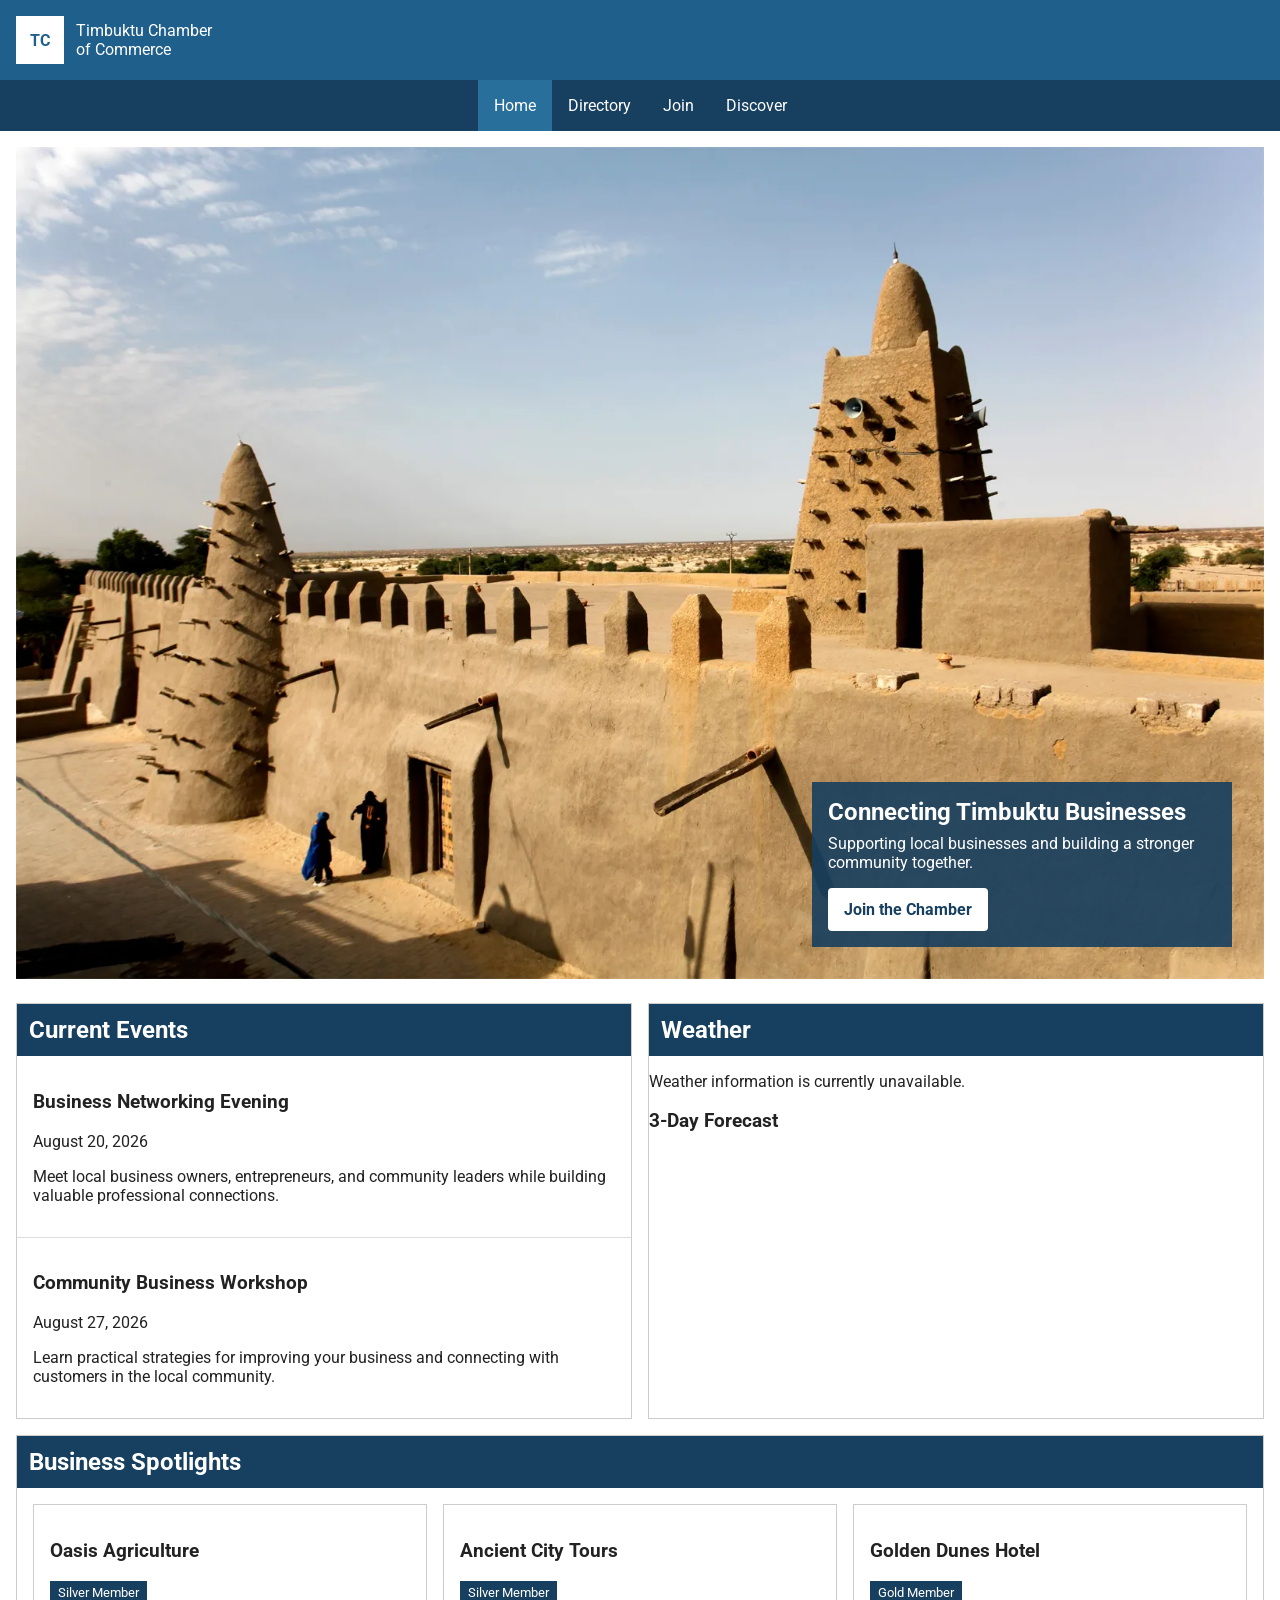
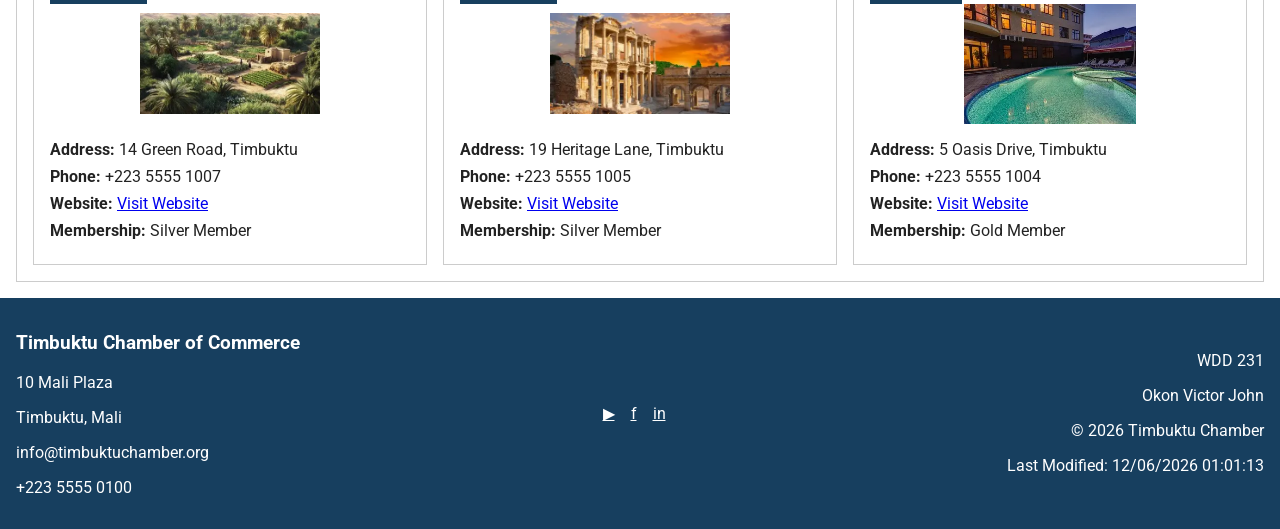
==== chamber/index.html @ cd2c8c09 "week3 done" ====
<!DOCTYPE html>
<html lang="en">
<head>
    <meta charset="UTF-8">

    <meta name="viewport" content="width=device-width, initial-scale=1.0">

    <title>Timbuktu Chamber of Commerce | Home</title>

    <meta
        name="description"
        content="Welcome to the Timbuktu Chamber of Commerce. Discover local businesses, events, community opportunities, and resources in Timbuktu."
    >

    <meta name="author" content="Okon Victor John">

    <!-- Favicon -->
    <link rel="icon" href="images/favicon.svg" type="image/svg+xml">

    <!-- Google Fonts -->
    <link rel="preconnect" href="https://fonts.googleapis.com">
    <link rel="preconnect" href="https://fonts.gstatic.com" crossorigin>
    <link
        href="https://fonts.googleapis.com/css2?family=Roboto:wght@400;500;700&display=swap"
        rel="stylesheet"
    >

    <!-- Open Graph -->
    <meta
        property="og:title"
        content="Timbuktu Chamber of Commerce"
    >

    <meta
        property="og:description"
        content="Connect with businesses and discover opportunities in Timbuktu."
    >

    <meta
        property="og:image"
        content="https://lilmuller.github.io/wdd231/chamber/images/social-preview.jpg"
    >

    <meta
        property="og:url"
        content="https://lilmuller.github.io/wdd231/chamber/index.html"
    >

    <meta property="og:type" content="website">

    <!-- CSS -->
    <link rel="stylesheet" href="styles/normalize.css">
    <link rel="stylesheet" href="styles/small.css">
    <link rel="stylesheet" href="styles/larger.css">

    <!-- JavaScript -->
    <script src="scripts/navigation.js" defer></script>
    <script src="scripts/home.js" defer></script>
    <script src="scripts/date.js" defer></script>
</head>

<body class="home-page">

<header>
    <div class="brand">
        <div class="logo">TC</div>

        <div>
            <span class="site-name">Timbuktu Chamber</span>
            <span class="site-subtitle">of Commerce</span>
        </div>
    </div>

    <button
        id="menu-button"
        aria-label="Open navigation menu"
        type="button"
    >
        ☰
    </button>
</header>

<nav id="navigation">
    <ul>
        <li>
            <a href="index.html" class="active">Home</a>
        </li>

        <li>
            <a href="directory.html">Directory</a>
        </li>

        <li>
            <a href="#">Join</a>
        </li>

        <li>
            <a href="#">Discover</a>
        </li>
    </ul>
</nav>

<main>

    <!-- HERO -->
    <section class="hero">
        <img
            src="images/hero.webp"
            alt="Timbuktu city and surrounding landscape"
        >

        <div class="hero-content">
            <h1>Connecting Timbuktu Businesses</h1>

            <p>
                Supporting local businesses and building a stronger
                community together.
            </p>

            <a class="cta-button" href="#">
                Join the Chamber
            </a>
        </div>
    </section>


    <!-- HOME INFORMATION -->
    <div class="home-grid">

        <!-- EVENTS -->
        <section class="home-section events">
            <h2>Current Events</h2>

            <article class="event">
                <h3>Business Networking Evening</h3>

                <p class="event-date">
                    August 20, 2026
                </p>

                <p>
                    Meet local business owners, entrepreneurs, and
                    community leaders while building valuable
                    professional connections.
                </p>
            </article>

            <article class="event">
                <h3>Community Business Workshop</h3>

                <p class="event-date">
                    August 27, 2026
                </p>

                <p>
                    Learn practical strategies for improving your
                    business and connecting with customers in the
                    local community.
                </p>
            </article>
        </section>


        <!-- WEATHER -->
        <section class="home-section weather">
            <h2>Weather</h2>

            <div id="current-weather">
                <p>Loading current weather...</p>
            </div>

            <h3>3-Day Forecast</h3>

            <div id="forecast"></div>
        </section>


        <!-- SPOTLIGHTS -->
        <section class="home-section spotlights">
            <h2>Business Spotlights</h2>

            <div id="spotlight-container">
                <p>Loading business spotlights...</p>
            </div>
        </section>

    </div>

</main>

<footer>

    <div class="contact">
        <h3>Timbuktu Chamber of Commerce</h3>

        <p>10 Mali Plaza</p>
        <p>Timbuktu, Mali</p>
        <p>info@timbuktuchamber.org</p>
        <p>+223 5555 0100</p>
    </div>

    <div class="social">
        <a href="#" aria-label="YouTube">▶</a>
        <a href="#" aria-label="Facebook">f</a>
        <a href="#" aria-label="LinkedIn">in</a>
    </div>

    <div class="development">
        <p>WDD 231</p>

        <p>Okon Victor John</p>

        <p>
            © <span id="currentyear"></span>
            Timbuktu Chamber
        </p>

        <p id="lastModified"></p>
    </div>

</footer>

</body>
</html>
---- chamber/styles/small.css ----
body {
    font-family: "Roboto", sans-serif;
    margin: 0;
    color: #222;
}

header {
    display: flex;
    justify-content: space-between;
    align-items: center;
    padding: 1rem;
    background: #1f5f8b;
    color: white;
}

.brand {
    display: flex;
    align-items: center;
    gap: .75rem;
}

.logo {
    width: 48px;
    height: 48px;
    display: grid;
    place-items: center;
    background: white;
    color: #1f5f8b;
    font-weight: bold;
}

.site-name,
.site-subtitle {
    display: block;
}

#menu-button {
    font-size: 1.5rem;
}

nav {
    display: none;
    background: #173f5f;
}

nav.open {
    display: block;
}

nav ul {
    list-style: none;
    margin: 0;
    padding: 0;
}

nav a {
    display: block;
    padding: 1rem;
    color: white;
    text-decoration: none;
}

nav a.active,
nav a:hover {
    background: #286f9c;
}

main {
    padding: 1rem;
}

.view-buttons {
    text-align: right;
    margin-bottom: 1rem;
}

.view-buttons button {
    font-size: 1.5rem;
}

.grid {
    display: grid;
    gap: 1rem;
}

.member-card {
    border: 1px solid #ccc;
    padding: 1rem;
    background: #f7f7f7;
}

.member-card img {
    width: 100%;
    max-height: 180px;
    object-fit: cover;
}

.list {
    display: block;
}

.list .member-card {
    display: grid;
    grid-template-columns: 120px 1fr;
    gap: 1rem;
    margin-bottom: 1rem;
}

footer {
    background: #173f5f;
    color: white;
    padding: 1rem;
}

footer a {
    color: white;
    margin-right: .75rem;
}

/* ========================================
   CHAMBER HOME PAGE ONLY
   ======================================== */

.home-page .hero {
    position: relative;
    margin-bottom: 1.5rem;
}

.home-page .hero img {
    display: block;
    width: 100%;
    height: auto;
}

.home-page .hero-content {
    position: absolute;
    bottom: 1rem;
    left: 1rem;
    right: 1rem;
    padding: 1rem;
    background-color: rgb(23 63 95 / 90%);
    color: white;
}

.home-page .hero-content h1 {
    margin: 0 0 0.5rem;
}

.home-page .hero-content p {
    margin: 0 0 1rem;
}

.home-page .cta-button {
    display: inline-block;
    padding: 0.75rem 1rem;
    background-color: #ffffff;
    color: #173f5f;
    text-decoration: none;
    font-weight: 700;
    border-radius: 4px;
}

.home-page .home-grid {
    display: grid;
    gap: 1rem;
}

.home-page .home-section {
    border: 1px solid #ccc;
}

.home-page .home-section > h2 {
    margin: 0;
    padding: 0.75rem;
    background-color: #173f5f;
    color: #ffffff;
}

.home-page .event {
    padding: 1rem;
    border-bottom: 1px solid #ddd;
}

.home-page .event:last-child {
    border-bottom: none;
}

.home-page .current-weather-content {
    display: flex;
    align-items: center;
    gap: 1rem;
    padding: 1rem;
}

.home-page .temperature {
    font-size: 2rem;
    font-weight: 700;
    margin: 0;
}

.home-page #forecast {
    display: grid;
    gap: 0.75rem;
    padding: 1rem;
}

.home-page .forecast-card {
    padding: 0.75rem;
    text-align: center;
    background-color: #eef4f8;
    border: 1px solid #cbdbe5;
}

.home-page #spotlight-container {
    display: grid;
    gap: 1rem;
    padding: 1rem;
}

.home-page .spotlight-card {
    padding: 1rem;
    border: 1px solid #ccc;
}

.home-page .spotlight-card img {
    display: block;
    width: 100%;
    max-width: 180px;
    height: 120px;
    object-fit: contain;
    margin: 0 auto 1rem;
}

.home-page .membership {
    display: inline-block;
    padding: 0.25rem 0.5rem;
    background-color: #173f5f;
    color: #ffffff;
    font-size: 0.8rem;
}

.home-page .spotlight-info p {
    margin: 0.5rem 0;
}
---- chamber/styles/larger.css ----
@media screen and (min-width: 700px) {

    #menu-button {
        display: none;
    }

    nav {
        display: block;
    }

    nav ul {
        display: flex;
        justify-content: center;
    }

    .grid {
        grid-template-columns: repeat(3, 1fr);
    }

    footer {
        display: grid;
        grid-template-columns: 1fr auto 1fr;
        align-items: center;
        gap: 2rem;
    }

    .social {
        text-align: center;
    }

    .development {
        text-align: right;
    }
    
    .home-page .hero-content {
        left: auto;
        right: 2rem;
        bottom: 2rem;
        width: 420px;
    }

    .home-page .home-grid {
        grid-template-columns: 1fr 1fr;
    }

    .home-page .events {
        grid-column: 1;
    }

    .home-page .weather {
        grid-column: 2;
    }

    .home-page .spotlights {
        grid-column: 1 / 3;
    }

    .home-page #forecast {
        grid-template-columns: repeat(3, 1fr);
    }

    .home-page #spotlight-container {
        grid-template-columns: repeat(3, 1fr);
    }
}
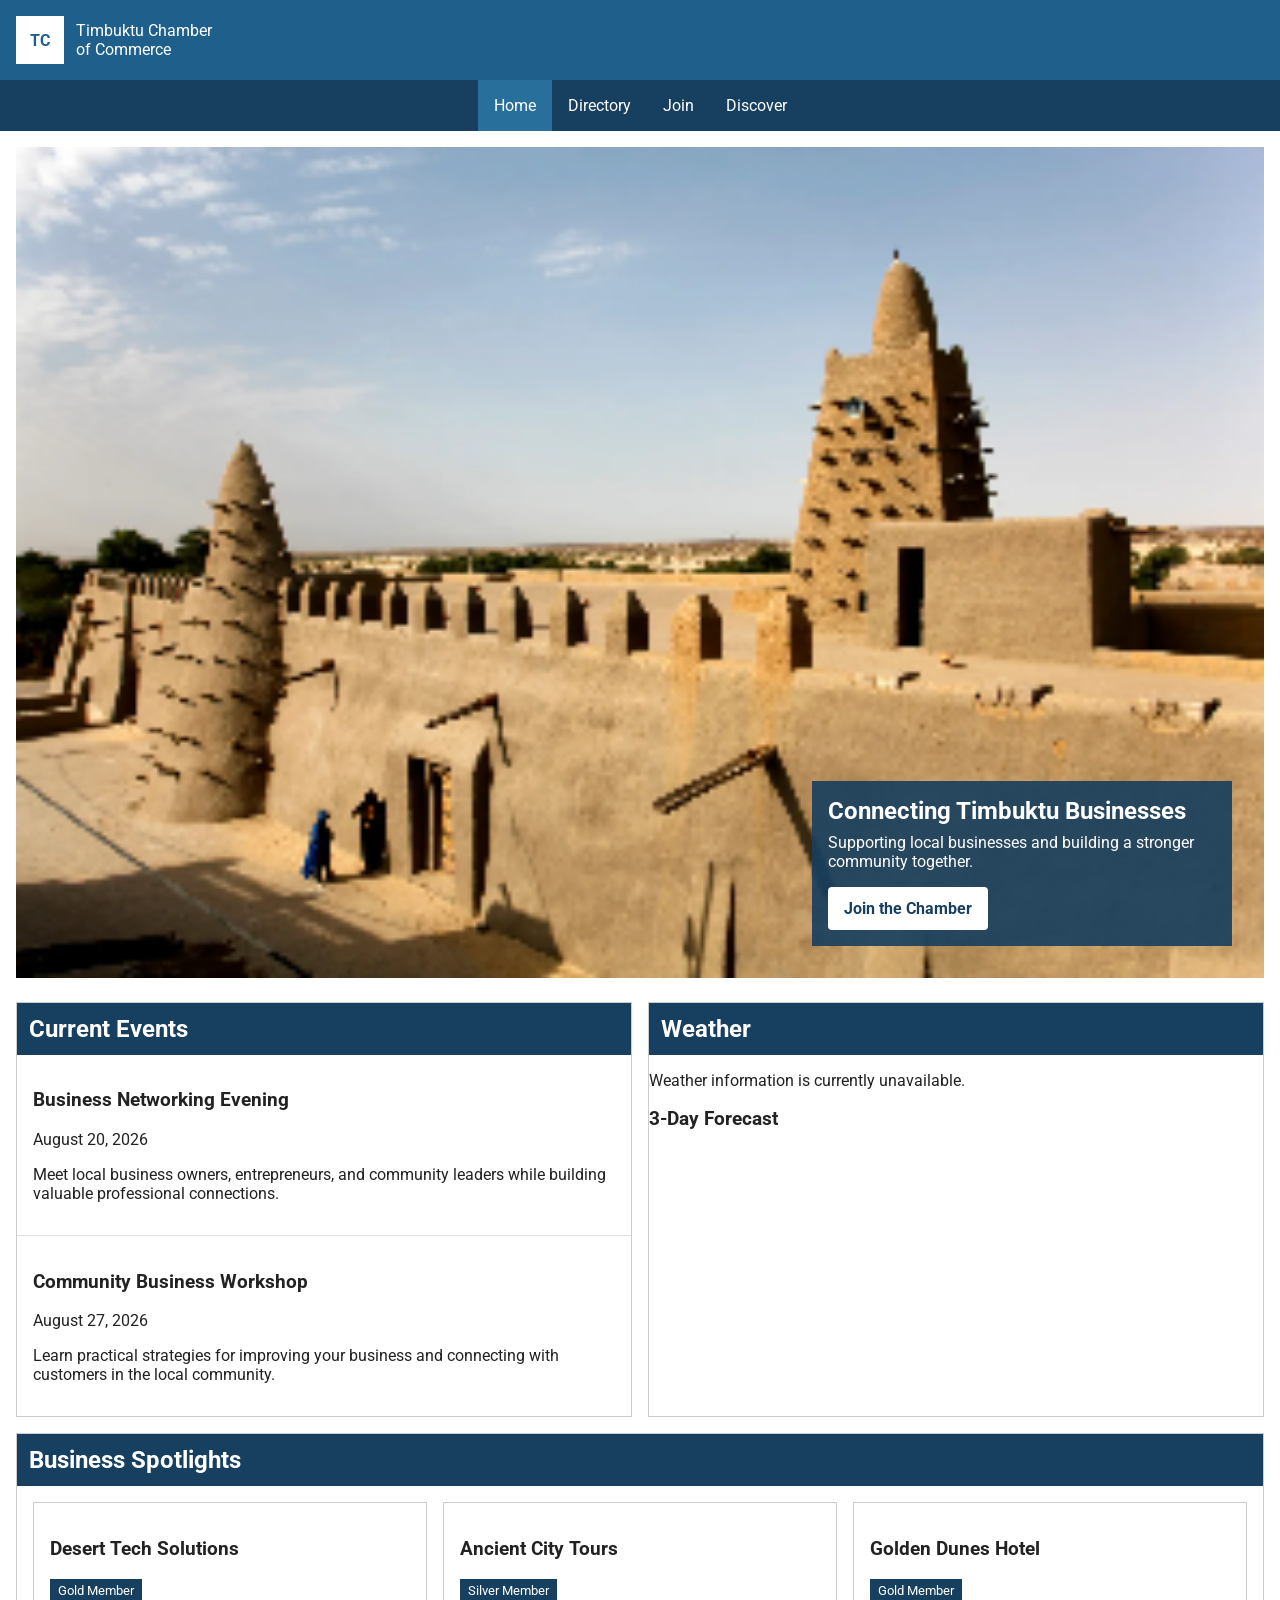
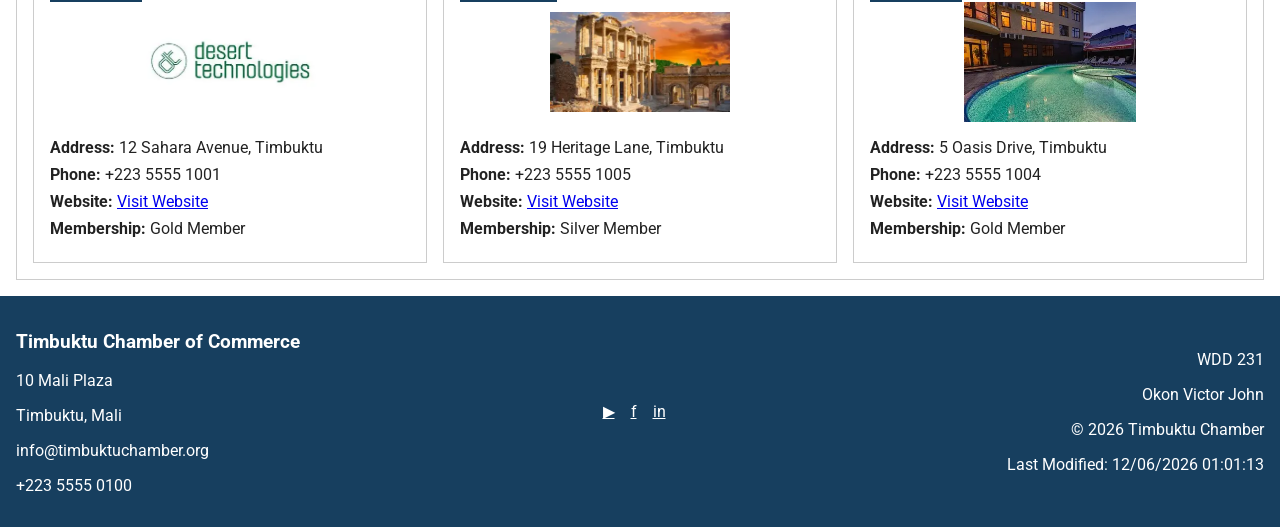
==== commit 04e863e1: "done" ====
--- a/chamber/index.html
+++ b/chamber/index.html
@@ -38,7 +38,7 @@
 
     <meta
         property="og:image"
-        content="https://lilmuller.github.io/wdd231/chamber/images/social-preview.jpg"
+        content="https://lilmuller.github.io/wdd231/chamber/images/hero.png"
     >
 
     <meta
@@ -105,7 +105,7 @@
     <!-- HERO -->
     <section class="hero">
         <img
-            src="images/hero.webp"
+            src="images/hero.png"
             alt="Timbuktu city and surrounding landscape"
         >
 
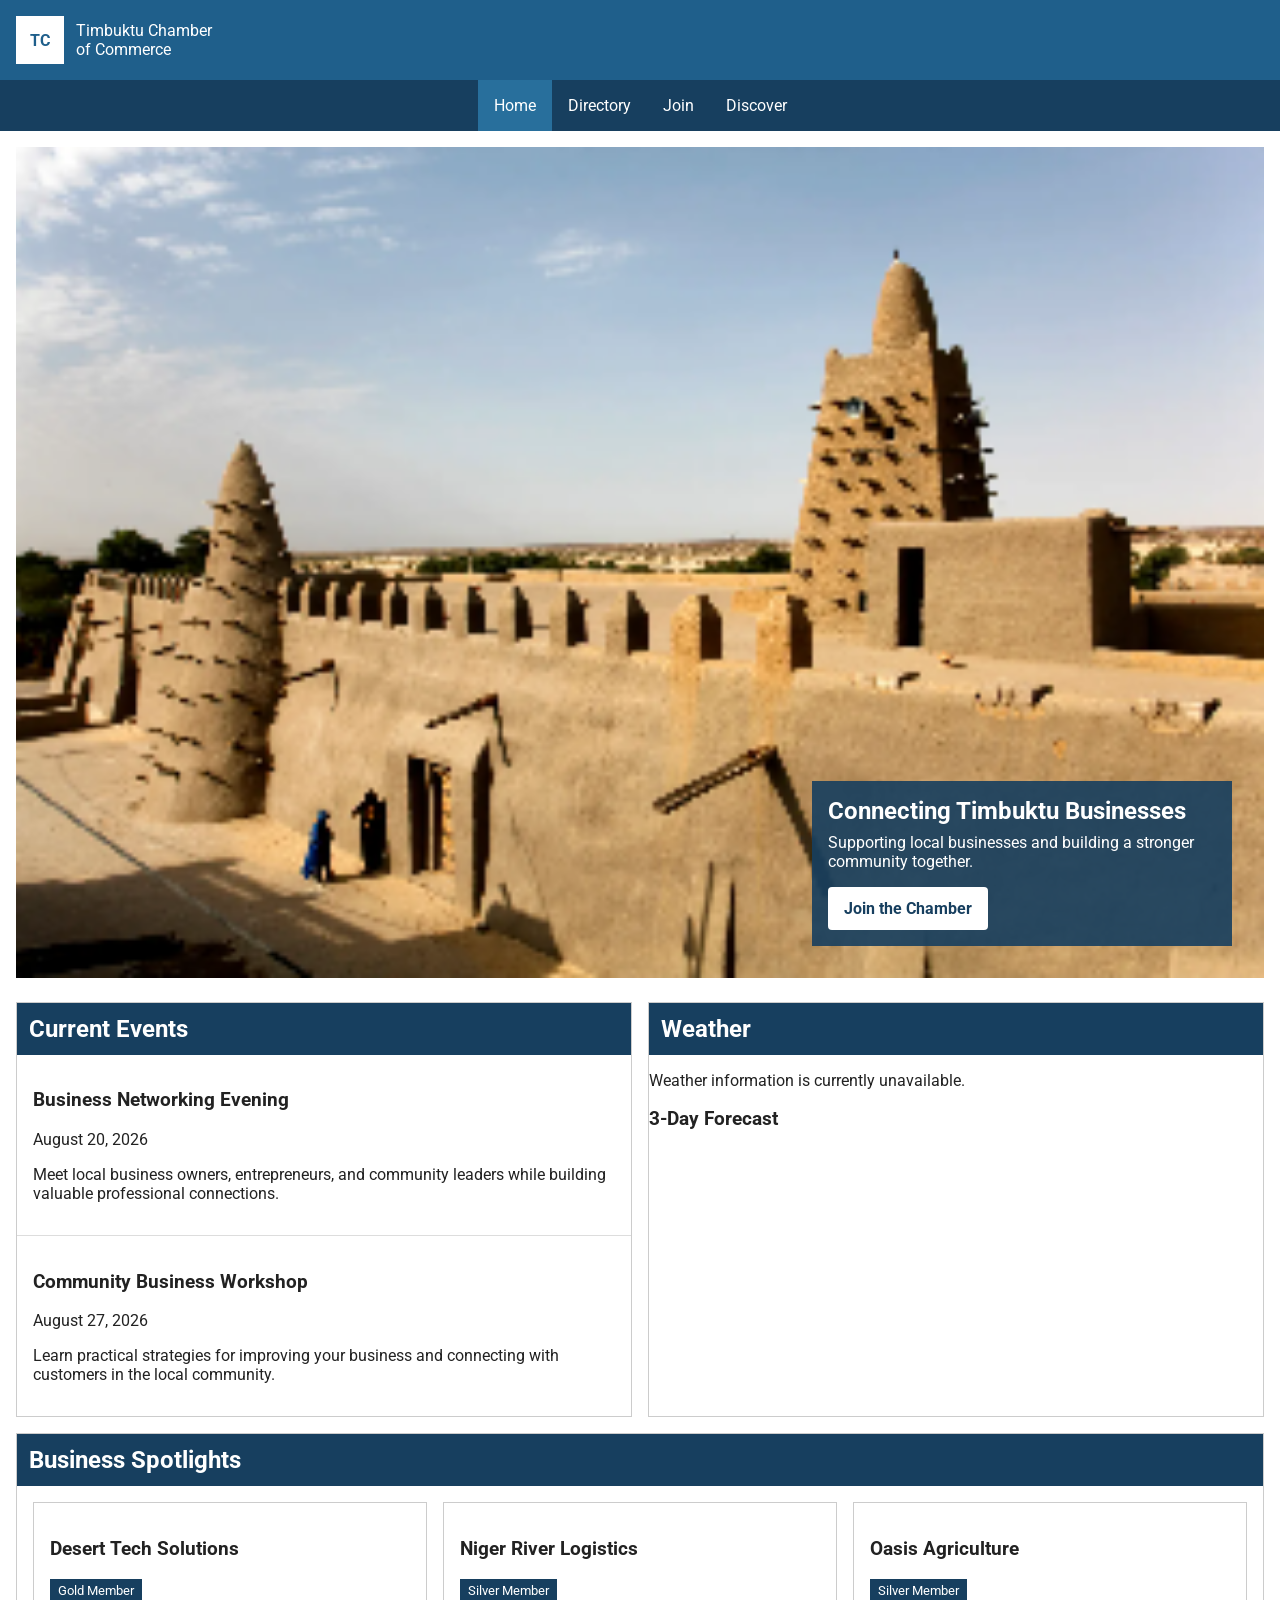
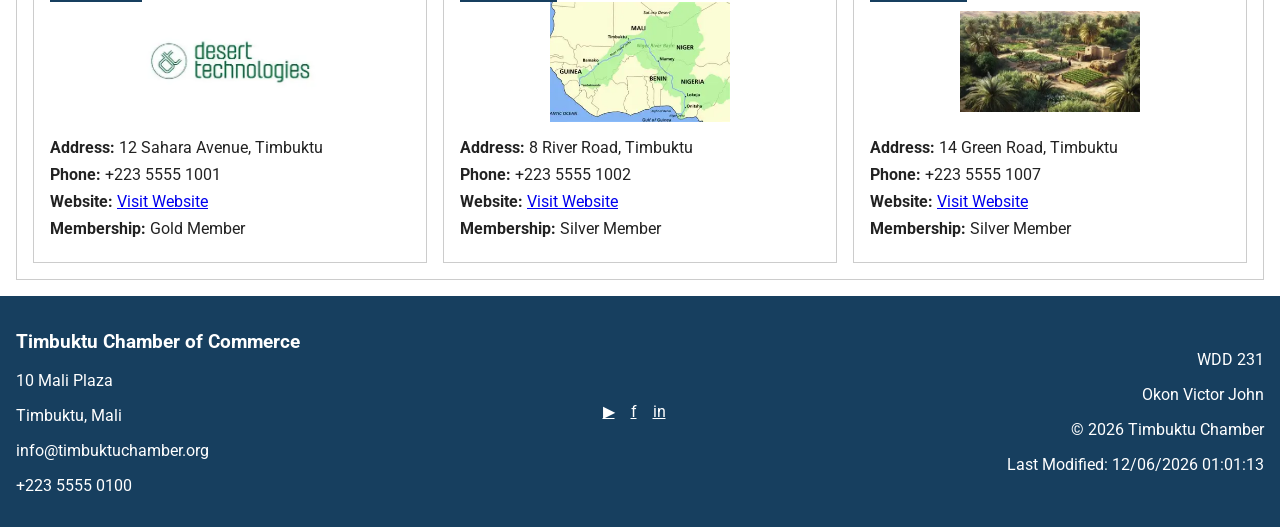
==== commit b38e3d4e: "week4 completed" ====
--- a/chamber/index.html
+++ b/chamber/index.html
@@ -91,7 +91,7 @@
         </li>
 
         <li>
-            <a href="#">Join</a>
+            <a href="join.html">Join</a>
         </li>
 
         <li>
--- a/chamber/styles/small.css
+++ b/chamber/styles/small.css
@@ -116,10 +116,6 @@
     color: white;
     margin-right: .75rem;
 }
-
-/* ========================================
-   CHAMBER HOME PAGE ONLY
-   ======================================== */
 
 .home-page .hero {
     position: relative;
@@ -241,4 +237,240 @@
 
 .home-page .spotlight-info p {
     margin: 0.5rem 0;
+}
+
+
+.join-page .join-layout {
+    display: grid;
+    gap: 2rem;
+}
+
+.join-page .membership-form-section,
+.join-page .membership-levels {
+    background-color: #ffffff;
+}
+
+.join-page .membership-form-section h2,
+.join-page .membership-levels h2 {
+    margin-top: 0;
+    padding: 0.75rem 1rem;
+    background-color: #173f5f;
+    color: #ffffff;
+}
+
+
+/* FORM */
+
+.join-page form {
+    padding: 1rem;
+}
+
+.join-page form > label {
+    display: block;
+    margin-bottom: 1rem;
+    font-weight: 700;
+}
+
+.join-page form input[type="text"],
+.join-page form input[type="email"],
+.join-page form input[type="tel"],
+.join-page form textarea {
+    display: block;
+    width: 100%;
+    margin-top: 0.4rem;
+    padding: 0.75rem;
+    border: 1px solid #777;
+    border-radius: 4px;
+    font: inherit;
+}
+
+.join-page form input:focus,
+.join-page form textarea:focus {
+    outline: 3px solid #286f9c;
+    outline-offset: 1px;
+}
+
+
+/* MEMBERSHIP RADIO BUTTONS */
+
+.join-page fieldset {
+    margin: 1rem 0;
+    padding: 1rem;
+    border: 1px solid #aaa;
+}
+
+.join-page legend {
+    padding: 0 0.5rem;
+    font-weight: 700;
+}
+
+.join-page fieldset label {
+    display: block;
+    margin: 0.75rem 0;
+    font-weight: 400;
+}
+
+.join-page fieldset input {
+    margin-right: 0.5rem;
+}
+
+
+/* SUBMIT */
+
+.join-page input[type="submit"] {
+    width: 100%;
+    padding: 0.9rem;
+    border: none;
+    border-radius: 4px;
+    background-color: #1f5f8b;
+    color: #ffffff;
+    font: inherit;
+    font-weight: 700;
+    cursor: pointer;
+}
+
+.join-page input[type="submit"]:hover {
+    background-color: #286f9c;
+}
+
+
+/* MEMBERSHIP CARDS */
+
+.join-page .membership-levels {
+    display: grid;
+    gap: 1rem;
+    padding-bottom: 1rem;
+}
+
+.join-page .membership-card {
+    margin: 0 1rem;
+    padding: 1.25rem;
+    border: 1px solid #aaa;
+    border-left: 6px solid #1f5f8b;
+    border-radius: 4px;
+    background-color: #f7f7f7;
+    animation: membershipEntrance 0.8s ease-out both;
+}
+
+.join-page .membership-card:nth-child(2) {
+    animation-delay: 0.15s;
+}
+
+.join-page .membership-card:nth-child(3) {
+    animation-delay: 0.3s;
+}
+
+.join-page .membership-card:nth-child(4) {
+    animation-delay: 0.45s;
+}
+
+.join-page .membership-card h3 {
+    margin-top: 0;
+    color: #173f5f;
+}
+
+.join-page .membership-card button {
+    padding: 0.6rem 1rem;
+    border: none;
+    border-radius: 4px;
+    background-color: #173f5f;
+    color: #ffffff;
+    font: inherit;
+    cursor: pointer;
+}
+
+.join-page .membership-card button:hover {
+    background-color: #286f9c;
+}
+
+
+/* INITIAL PAGE-LOAD ANIMATION */
+
+@keyframes membershipEntrance {
+
+    from {
+        opacity: 0;
+        transform: translateY(25px);
+    }
+
+    to {
+        opacity: 1;
+        transform: translateY(0);
+    }
+
+}
+
+
+/* MODALS */
+
+.join-page dialog {
+    width: min(90%, 500px);
+    padding: 1.5rem;
+    border: none;
+    border-radius: 6px;
+    box-shadow: 0 10px 30px rgb(0 0 0 / 30%);
+}
+
+.join-page dialog::backdrop {
+    background-color: rgb(0 0 0 / 60%);
+}
+
+.join-page dialog h2 {
+    margin-top: 0;
+    color: #173f5f;
+}
+
+.join-page dialog li {
+    margin-bottom: 0.75rem;
+}
+
+.join-page .close-modal {
+    padding: 0.6rem 1rem;
+    border: none;
+    border-radius: 4px;
+    background-color: #173f5f;
+    color: #ffffff;
+    font: inherit;
+    cursor: pointer;
+}
+
+.join-page .close-modal:hover {
+    background-color: #286f9c;
+}
+
+
+.join-page .thank-you-section {
+    max-width: 750px;
+    margin: 0 auto 2rem;
+    padding: 1.5rem;
+    border: 1px solid #ccc;
+    background-color: #ffffff;
+}
+
+.join-page .thank-you-section h2 {
+    color: #173f5f;
+}
+
+.join-page .submitted-information {
+    margin: 1.5rem 0;
+    padding: 1rem;
+    border-left: 5px solid #1f5f8b;
+    background-color: #eef4f8;
+}
+
+.join-page .submitted-information p {
+    margin: 0.75rem 0;
+}
+
+.join-page .thank-you-section .cta-button {
+    display: inline-block;
+    padding: 0.75rem 1rem;
+    background-color: #173f5f;
+    color: #ffffff;
+    text-decoration: none;
+    border-radius: 4px;
+}
+
+.join-page .thank-you-section .cta-button:hover {
+    background-color: #286f9c;
 }
--- a/chamber/styles/larger.css
+++ b/chamber/styles/larger.css
@@ -62,4 +62,20 @@
     .home-page #spotlight-container {
         grid-template-columns: repeat(3, 1fr);
     }
+
+    /* JOIN PAGE - LARGE SCREENS */
+
+    .join-page .join-layout {
+        grid-template-columns: minmax(0, 2fr) minmax(280px, 1fr);
+        align-items: start;
+    }
+
+    .join-page .membership-levels {
+        position: sticky;
+        top: 1rem;
+    }
+
+    .join-page .membership-card {
+        margin: 0 1rem;
+    }
 }
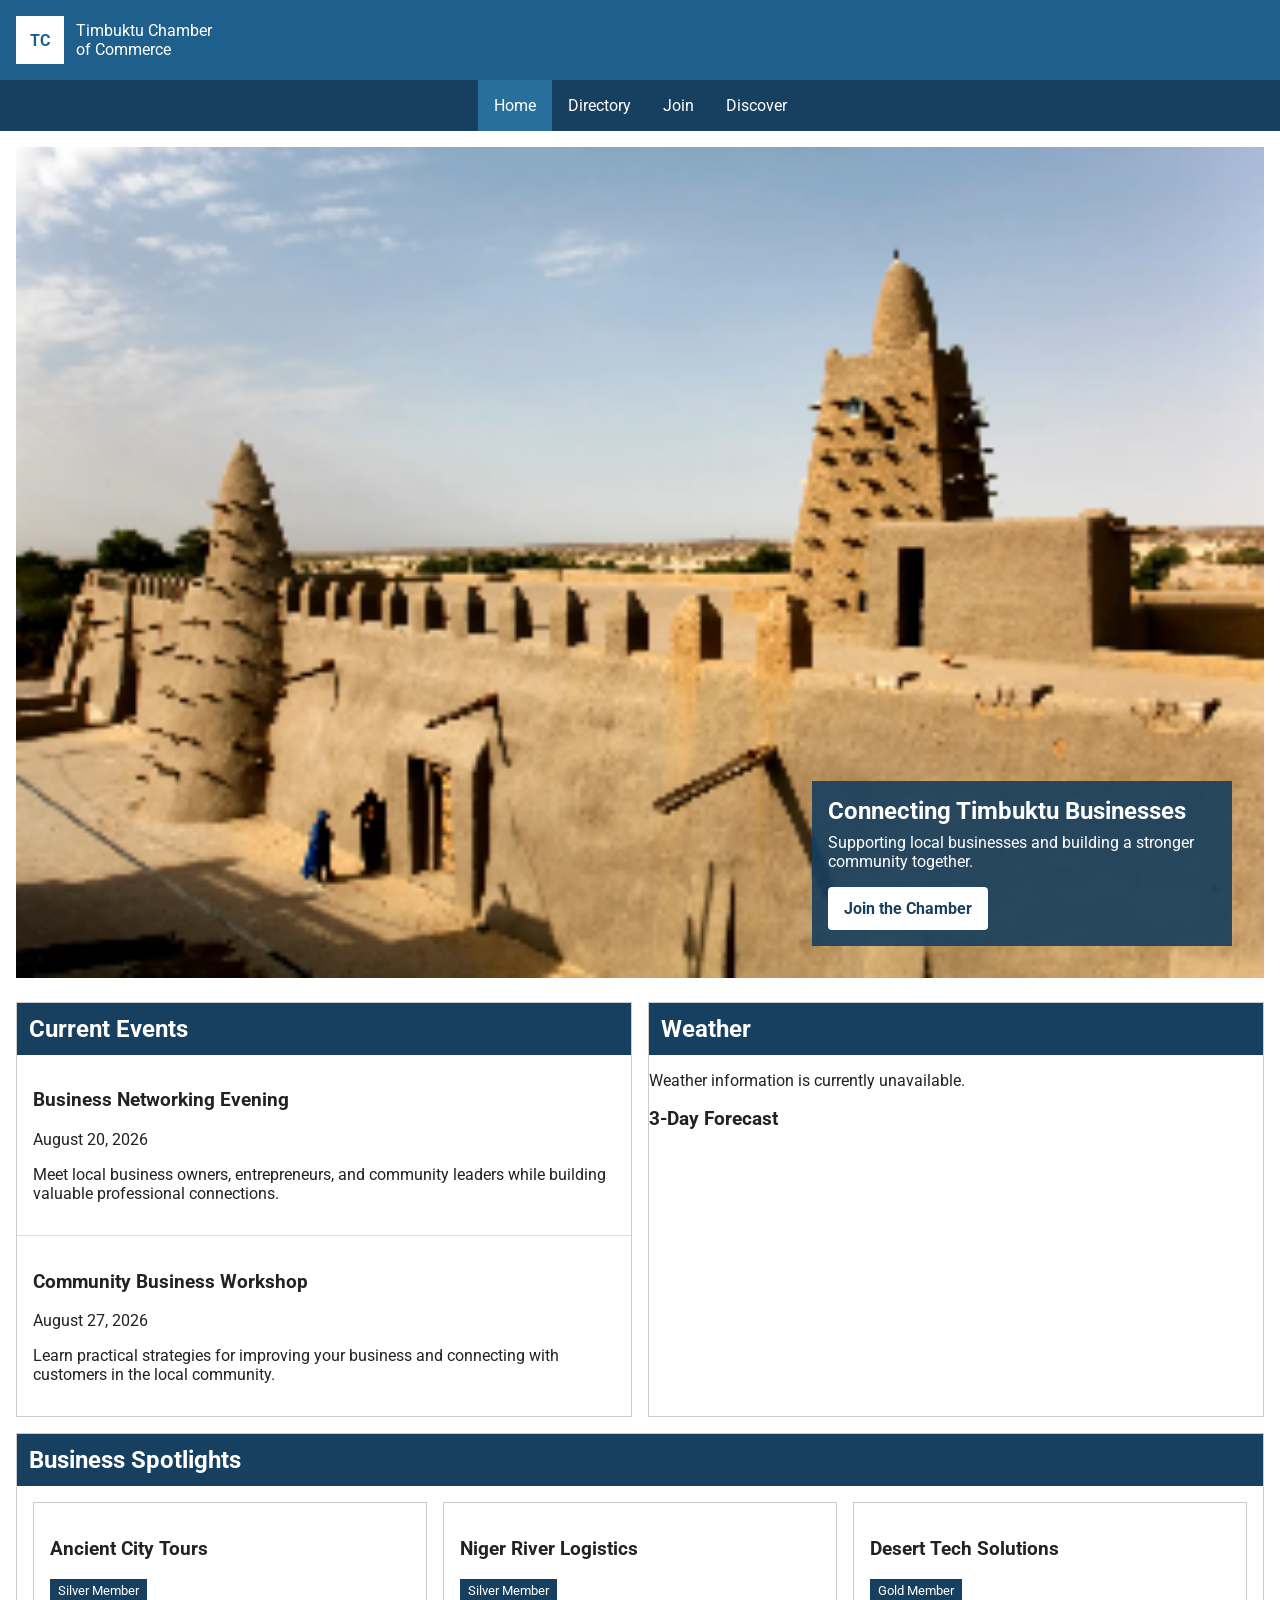
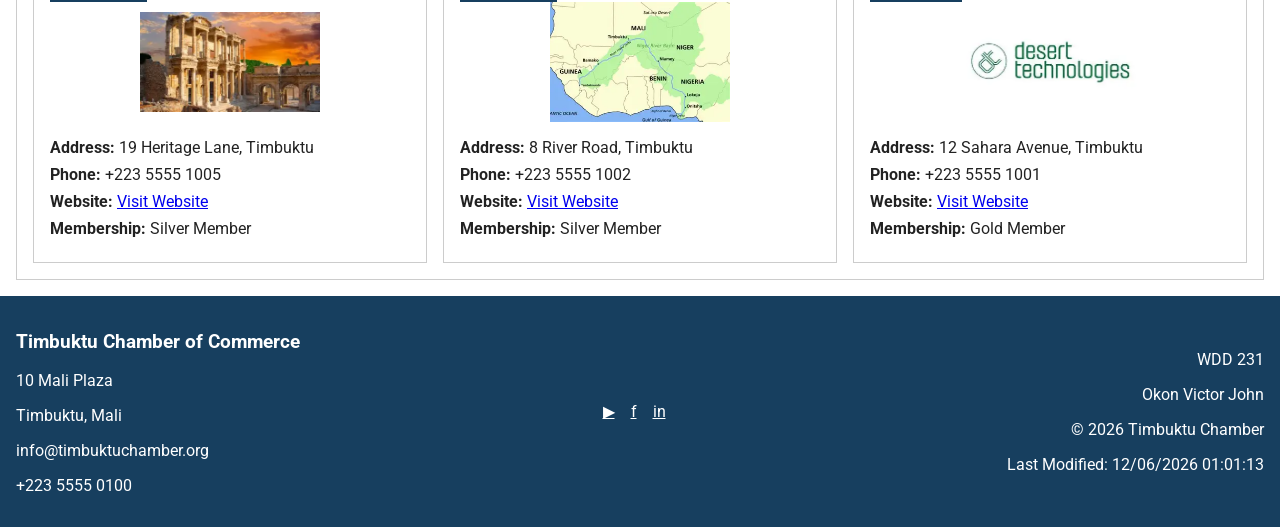
==== commit 959c3f46: "week5 completed" ====
--- a/chamber/index.html
+++ b/chamber/index.html
@@ -95,7 +95,7 @@
         </li>
 
         <li>
-            <a href="#">Discover</a>
+            <a href="discover.html">Discover</a>
         </li>
     </ul>
 </nav>
--- a/chamber/styles/small.css
+++ b/chamber/styles/small.css
@@ -473,4 +473,145 @@
 
 .join-page .thank-you-section .cta-button:hover {
     background-color: #286f9c;
+}
+
+/* ========================================
+   DISCOVER PAGE
+   ======================================== */
+
+.discover-page {
+    width: 100%;
+}
+
+.discover-page .visit-message {
+    margin: 1rem 0;
+    padding: 1rem;
+    border-left: 5px solid #1f5f8b;
+    background-color: #eef4f8;
+    font-weight: 500;
+}
+
+.discover-page .discover-grid {
+    display: grid;
+
+    gap: 1rem;
+
+    grid-template-columns: 1fr;
+
+    grid-template-areas:
+        "area1"
+        "area2"
+        "area3"
+        "area4"
+        "area5"
+        "area6"
+        "area7"
+        "area8";
+}
+
+.discover-page .area-1 {
+    grid-area: area1;
+}
+
+.discover-page .area-2 {
+    grid-area: area2;
+}
+
+.discover-page .area-3 {
+    grid-area: area3;
+}
+
+.discover-page .area-4 {
+    grid-area: area4;
+}
+
+.discover-page .area-5 {
+    grid-area: area5;
+}
+
+.discover-page .area-6 {
+    grid-area: area6;
+}
+
+.discover-page .area-7 {
+    grid-area: area7;
+}
+
+.discover-page .area-8 {
+    grid-area: area8;
+}
+
+
+.discover-page .discover-card {
+    overflow: hidden;
+
+    border: 1px solid #ccc;
+
+    background-color: #ffffff;
+}
+
+
+.discover-page .discover-card h2 {
+    margin: 0;
+    padding: 0.75rem 1rem;
+
+    background-color: #173f5f;
+    color: #ffffff;
+
+    font-size: 1.2rem;
+}
+
+
+.discover-page .discover-card figure {
+    margin: 0;
+}
+
+
+.discover-page .discover-card img {
+    display: block;
+
+    width: 100%;
+    height: auto;
+
+    aspect-ratio: 3 / 2;
+
+    object-fit: cover;
+}
+
+
+.discover-page .discover-card address {
+    padding: 0.75rem 1rem 0;
+
+    font-style: normal;
+    font-weight: 700;
+}
+
+
+.discover-page .discover-card p {
+    padding: 0 1rem;
+
+    line-height: 1.6;
+}
+
+
+.discover-page .discover-card button {
+    margin: 0 1rem 1rem;
+
+    padding: 0.65rem 1rem;
+
+    border: none;
+    border-radius: 4px;
+
+    background-color: #173f5f;
+    color: #ffffff;
+
+    font: inherit;
+    font-weight: 700;
+
+    cursor: pointer;
+}
+
+
+.discover-page .discover-card button:hover {
+    background-color: #1f5f8b;
 }
--- a/chamber/styles/larger.css
+++ b/chamber/styles/larger.css
@@ -78,4 +78,15 @@
     .join-page .membership-card {
         margin: 0 1rem;
     }
+
+    .discover-page .discover-grid {
+        grid-template-columns:
+            repeat(4, minmax(0, 1fr));
+
+        grid-template-areas:
+            "area1 area1 area2 area3"
+            "area4 area5 area5 area6"
+            "area7 area8 area8 area8";
+    }
+
 }
